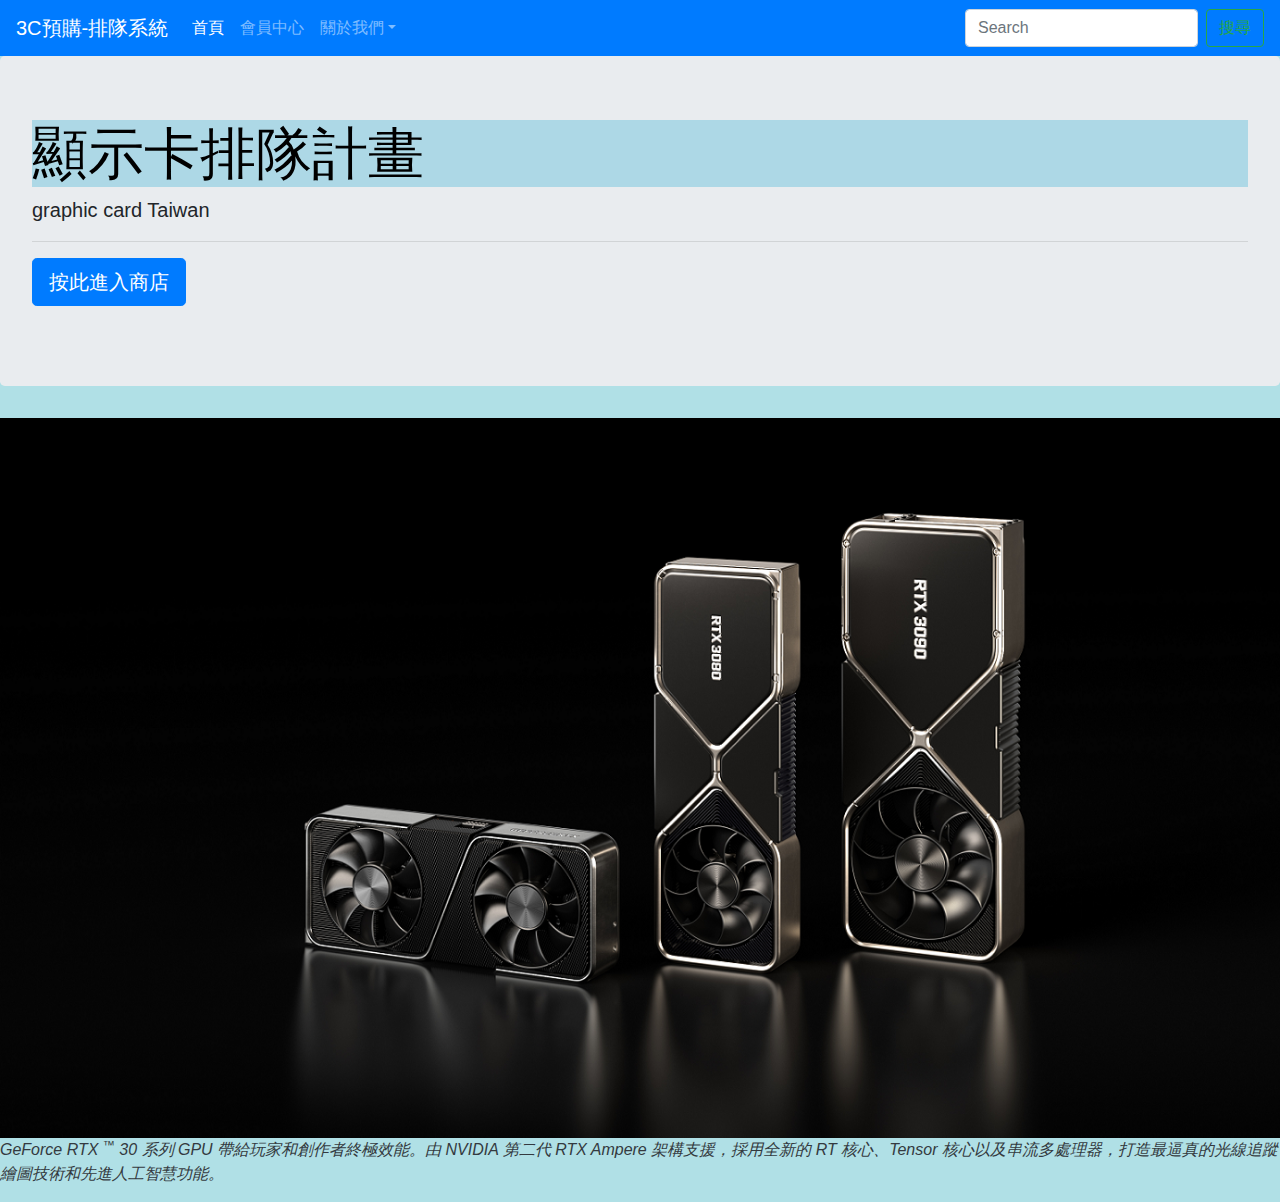
==== WEB/index.html @ 24c15f8f "第一版" ====
<!doctype html>
<html lang="en">
  <head>
    <title>3C預購-排隊系統</title>
    <!-- Required meta tags -->
    <meta charset="utf-8">
    <meta name="viewport" content="width=device-width, initial-scale=1, shrink-to-fit=no">
    <link rel="stylesheet" href="style.css">
    <!-- Bootstrap CSS -->
    <link rel="stylesheet" href="https://stackpath.bootstrapcdn.com/bootstrap/4.3.1/css/bootstrap.min.css" integrity="sha384-ggOyR0iXCbMQv3Xipma34MD+dH/1fQ784/j6cY/iJTQUOhcWr7x9JvoRxT2MZw1T" crossorigin="anonymous">
  </head>
  <body style="background-color: powderblue;">
      <nav class="navbar navbar-expand-sm navbar-dark bg-primary">
          <a class="navbar-brand" href="index.html">3C預購-排隊系統</a>
          <button class="navbar-toggler d-lg-none" type="button" data-toggle="collapse" data-target="#collapsibleNavId" aria-controls="collapsibleNavId"
              aria-expanded="false" aria-label="Toggle navigation"></button>
          <div class="collapse navbar-collapse" id="collapsibleNavId">
              <ul class="navbar-nav mr-auto mt-2 mt-lg-0">
                  <li class="nav-item active">
                      <a class="nav-link" href="index.html">首頁 <span class="sr-only">(current)</span></a>
                  </li>
                  <li class="nav-item">
                      <a class="nav-link" href="login.html">會員中心</a>
                  </li>
                  <li class="nav-item dropdown">
                      <a class="nav-link dropdown-toggle" href="#" id="dropdownId" data-toggle="dropdown" aria-haspopup="true" aria-expanded="false">關於我們</a>
                      <div class="dropdown-menu" aria-labelledby="dropdownId">
                          <a class="dropdown-item" href="intro.html">注意事項</a>
                          <a class="dropdown-item" href="tel.html">聯絡我們</a>
                      </div>
                  </li>
              </ul>
              <form class="form-inline my-2 my-lg-0">
                  <input class="form-control mr-sm-2" type="text" placeholder="Search">
                  <button class="btn btn-outline-success my-2 my-sm-0" type="submit">搜尋</button>
              </form>
          </div>
      </nav>
      <div class="jumbotron">
          <h1 class="display-4" id="myHeader"><b>顯示卡排隊計畫</b></h1>
          <p class="lead">graphic card Taiwan</p>
          <hr class="my-2">
          <p></p>
          <p class="lead">
              <a class="btn btn-primary btn-lg" href="shop.html" role="button">按此進入商店</a>
          </p>
      </div>
      <img src="RTX30.png" class="img-fluid" alt="Responsive image">
      <p><i class="text-dark">
        GeForce RTX
        <sup>™</sup>
        30 系列 GPU 帶給玩家和創作者終極效能。由 NVIDIA 第二代 RTX Ampere 架構支援，採用全新的 RT 核心、Tensor 核心以及串流多處理器，打造最逼真的光線追蹤繪圖技術和先進人工智慧功能。
        </i>
      </p>
    <!-- Optional JavaScript -->
    <!-- jQuery first, then Popper.js, then Bootstrap JS -->
    <script src="https://code.jquery.com/jquery-3.3.1.slim.min.js" integrity="sha384-q8i/X+965DzO0rT7abK41JStQIAqVgRVzpbzo5smXKp4YfRvH+8abtTE1Pi6jizo" crossorigin="anonymous"></script>
    <script src="https://cdnjs.cloudflare.com/ajax/libs/popper.js/1.14.7/umd/popper.min.js" integrity="sha384-UO2eT0CpHqdSJQ6hJty5KVphtPhzWj9WO1clHTMGa3JDZwrnQq4sF86dIHNDz0W1" crossorigin="anonymous"></script>
    <script src="https://stackpath.bootstrapcdn.com/bootstrap/4.3.1/js/bootstrap.min.js" integrity="sha384-JjSmVgyd0p3pXB1rRibZUAYoIIy6OrQ6VrjIEaFf/nJGzIxFDsf4x0xIM+B07jRM" crossorigin="anonymous"></script>
  </body>
</html>
---- WEB/style.css ----
#myHeader {
    background-color: lightblue;
    color: black;
}

img {
    width: 100;
}
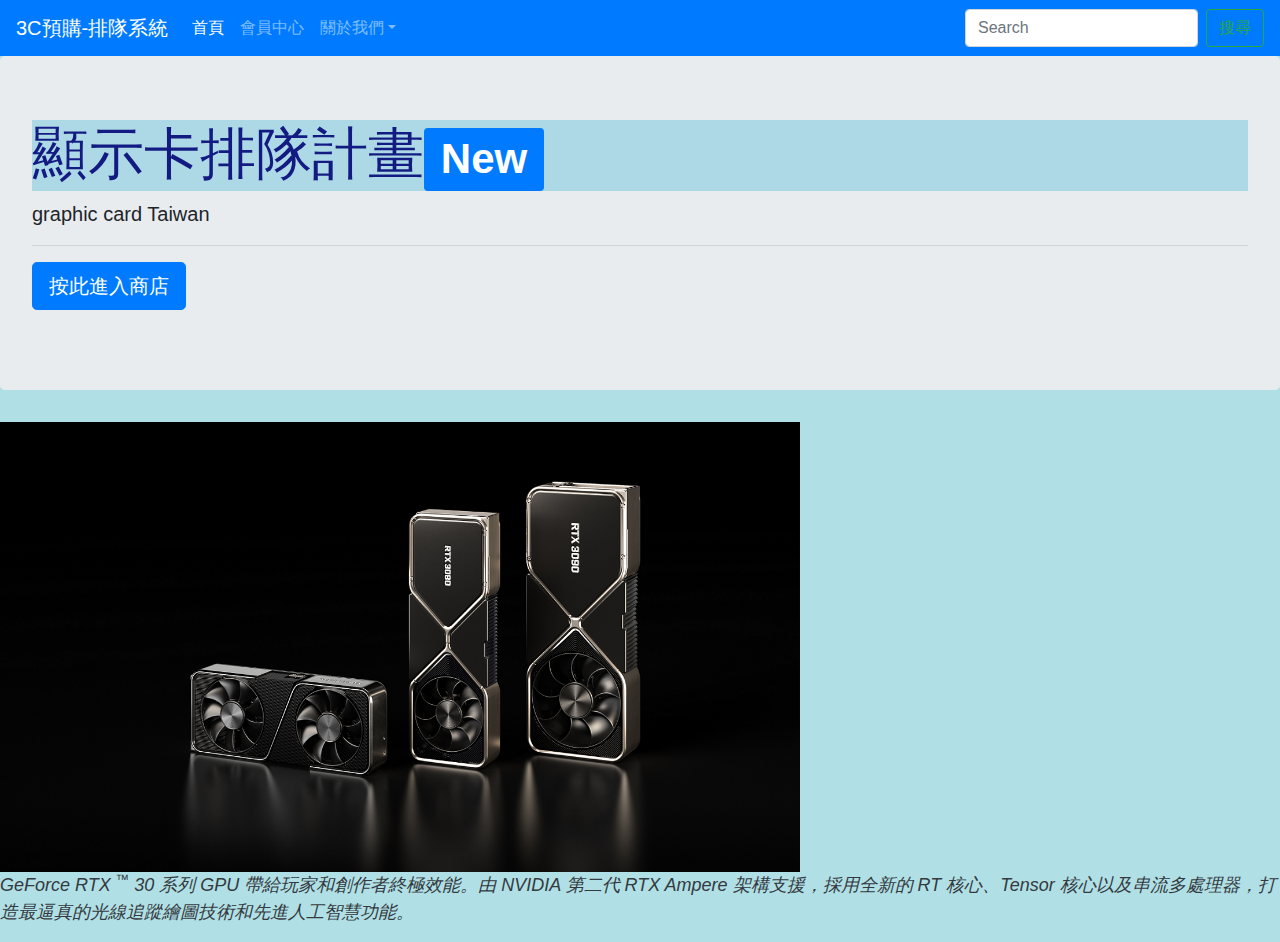
==== commit f661f597: "第二版" ====
--- a/WEB/index.html
+++ b/WEB/index.html
@@ -37,7 +37,7 @@
           </div>
       </nav>
       <div class="jumbotron">
-          <h1 class="display-4" id="myHeader"><b>顯示卡排隊計畫</b></h1>
+          <h1 class="display-4" id="myHeader" style="color:#131B83;"><b>顯示卡排隊計畫</b><span class="badge badge-primary">New</span></h1>
           <p class="lead">graphic card Taiwan</p>
           <hr class="my-2">
           <p></p>
@@ -45,7 +45,7 @@
               <a class="btn btn-primary btn-lg" href="shop.html" role="button">按此進入商店</a>
           </p>
       </div>
-      <img src="RTX30.png" class="img-fluid" alt="Responsive image">
+      <img src="RTX30.png" class="img-fluid" alt="Responsive image" width = "800">
       <p><i class="text-dark">
         GeForce RTX
         <sup>™</sup>
--- a/WEB/style.css
+++ b/WEB/style.css
@@ -3,6 +3,6 @@
     color: black;
 }
 
-img {
-    width: 100;
+i {
+    font-size: large;
 }